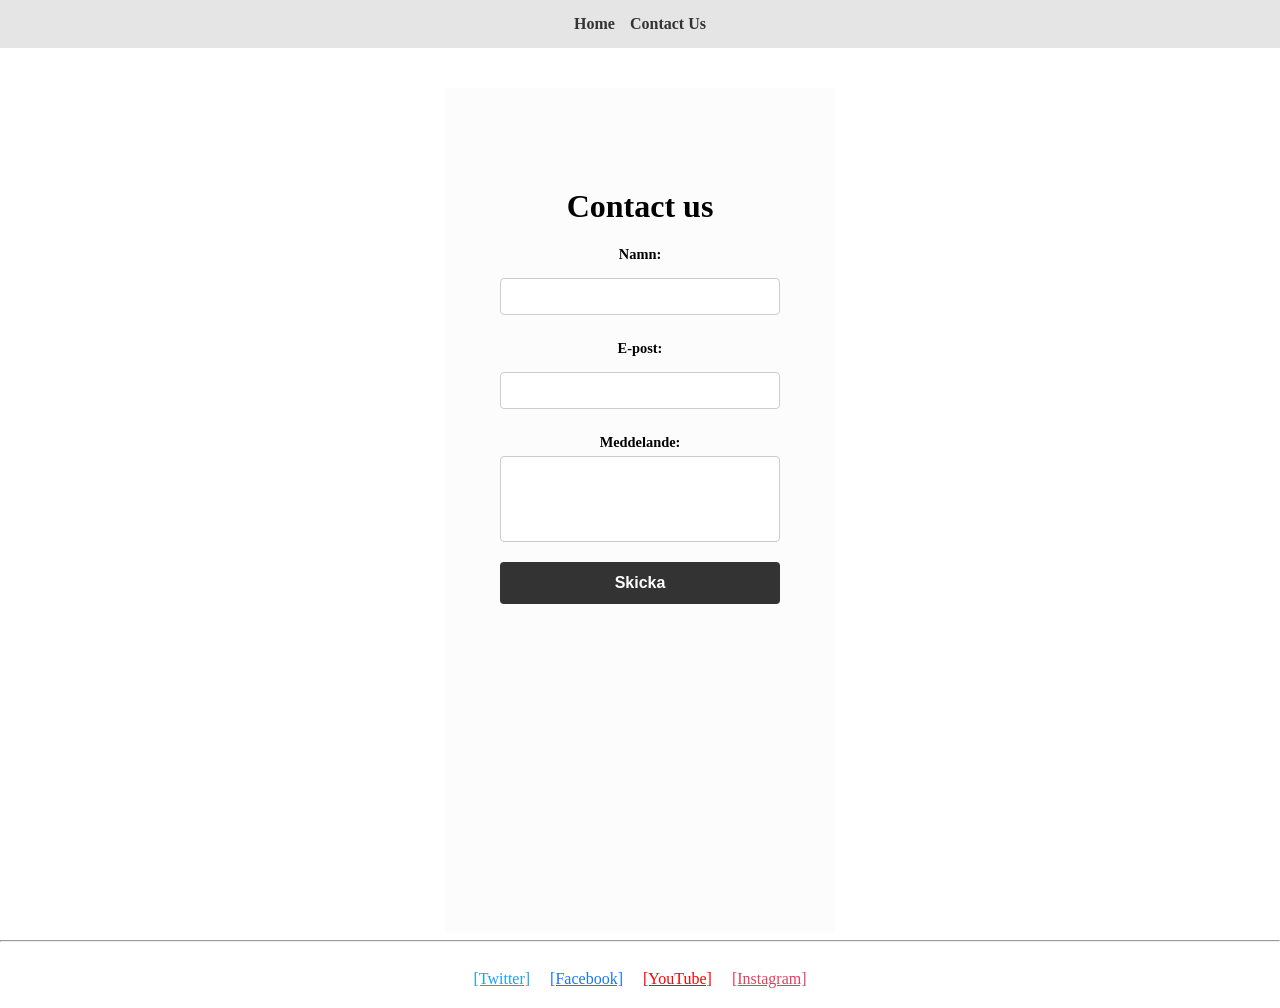
==== contact.html @ 9d0f68a9 "Contact us" ====
<!DOCTYPE html>
<html lang="sv">
<head>
    <meta charset="UTF-8">
    <meta name="viewport" content="width=device-width, initial-scale=1.0">
    <title>Contact Us</title>
    <link rel="stylesheet" href="style.css">
</head>
<body>

    <!-- Simple Navigation to jump between pages -->
    <nav style="display: flex; gap: 15px; justify-content: center; padding: 15px; background: rgba(0,0,0,0.1);">
        <a href="index.html" style="text-decoration: none; font-weight: bold; color: #333;">Home</a>
        <a href="contact.html" style="text-decoration: none; font-weight: bold; color: #333;">Contact Us</a>
    </nav>

    <!-- The required Form Component -->
    <main class="mobile" style="margin-top: 40px;">
        <h1>Contact us</h1>
        
       <form style="display: flex; flex-direction: column; gap: 15px; align-items: center; text-align: center; width: 100%; max-width: 100%; box-sizing: border-box;">
    
    <!-- Namn Box -->
    <div style="width: 100%; box-sizing: border-box;">
        <label for="name" style="font-weight: bold; font-size: 0.9rem; display: block; margin-bottom: 5px;">Namn:</label>
        <input type="text" id="name" style="width: 100%; max-width: 280px; padding: 10px; box-sizing: border-box; border: 1px solid #ccc; border-radius: 4px; display: inline-block;" required>
    </div>
    
    <!-- E-post Box -->
    <div style="width: 100%; box-sizing: border-box;">
        <label for="email" style="font-weight: bold; font-size: 0.9rem; display: block; margin-bottom: 5px;">E-post:</label>
        <input type="email" id="email" style="width: 100%; max-width: 280px; padding: 10px; box-sizing: border-box; border: 1px solid #ccc; border-radius: 4px; display: inline-block;" required>
    </div>
    
    <!-- Meddelande Box -->
    <div style="width: 100%; box-sizing: border-box;">
        <label for="msg" style="font-weight: bold; font-size: 0.9rem; display: block; margin-bottom: 5px;">Meddelande:</label>
        <textarea id="msg" rows="4" style="width: 100%; max-width: 280px; padding: 10px; box-sizing: border-box; border: 1px solid #ccc; border-radius: 4px; resize: none; font-family: inherit; display: inline-block; vertical-align: top; margin: 0;"></textarea>
    </div>
    
    <!-- Button -->
    <button type="submit" style="width: 100%; max-width: 280px; padding: 12px; background-color: #333; color: white; border: none; border-radius: 4px; cursor: pointer; font-weight: bold; font-size: 1rem; margin-top: 5px;">Skicka</button>
</form>

    </main>

    <!-- Socials Footer -->
    <footer>
        <hr>
        <div style="display: flex; gap: 20px; justify-content: center; padding: 20px 0;">
            <a href="https://twitter.com" target="_blank" style="color: #1DA1F2;">[Twitter]</a>
            <a href="https://facebook.com" target="_blank" style="color: #1877F2;">[Facebook]</a>
            <a href="https://youtube.com" target="_blank" style="color: #FF0000;">[YouTube]</a>
            <a href="https://instagram.com" target="_blank" style="color: #E4405F;">[Instagram]</a>
        </div>
    </footer>

</body>
</html>
---- style.css ----
body{
    margin: 0;
}
.mobile {
    width: 390px;
    min-height: 844px;
    background-color: rgb(252, 252, 252);
    margin: auto;
    text-align: center;
}
h1 {
    padding-top: 100px;
}
h2 {
    background-color: rgb(180, 180, 180);
}
input {
    width: 70%;
    margin: 10px;
}
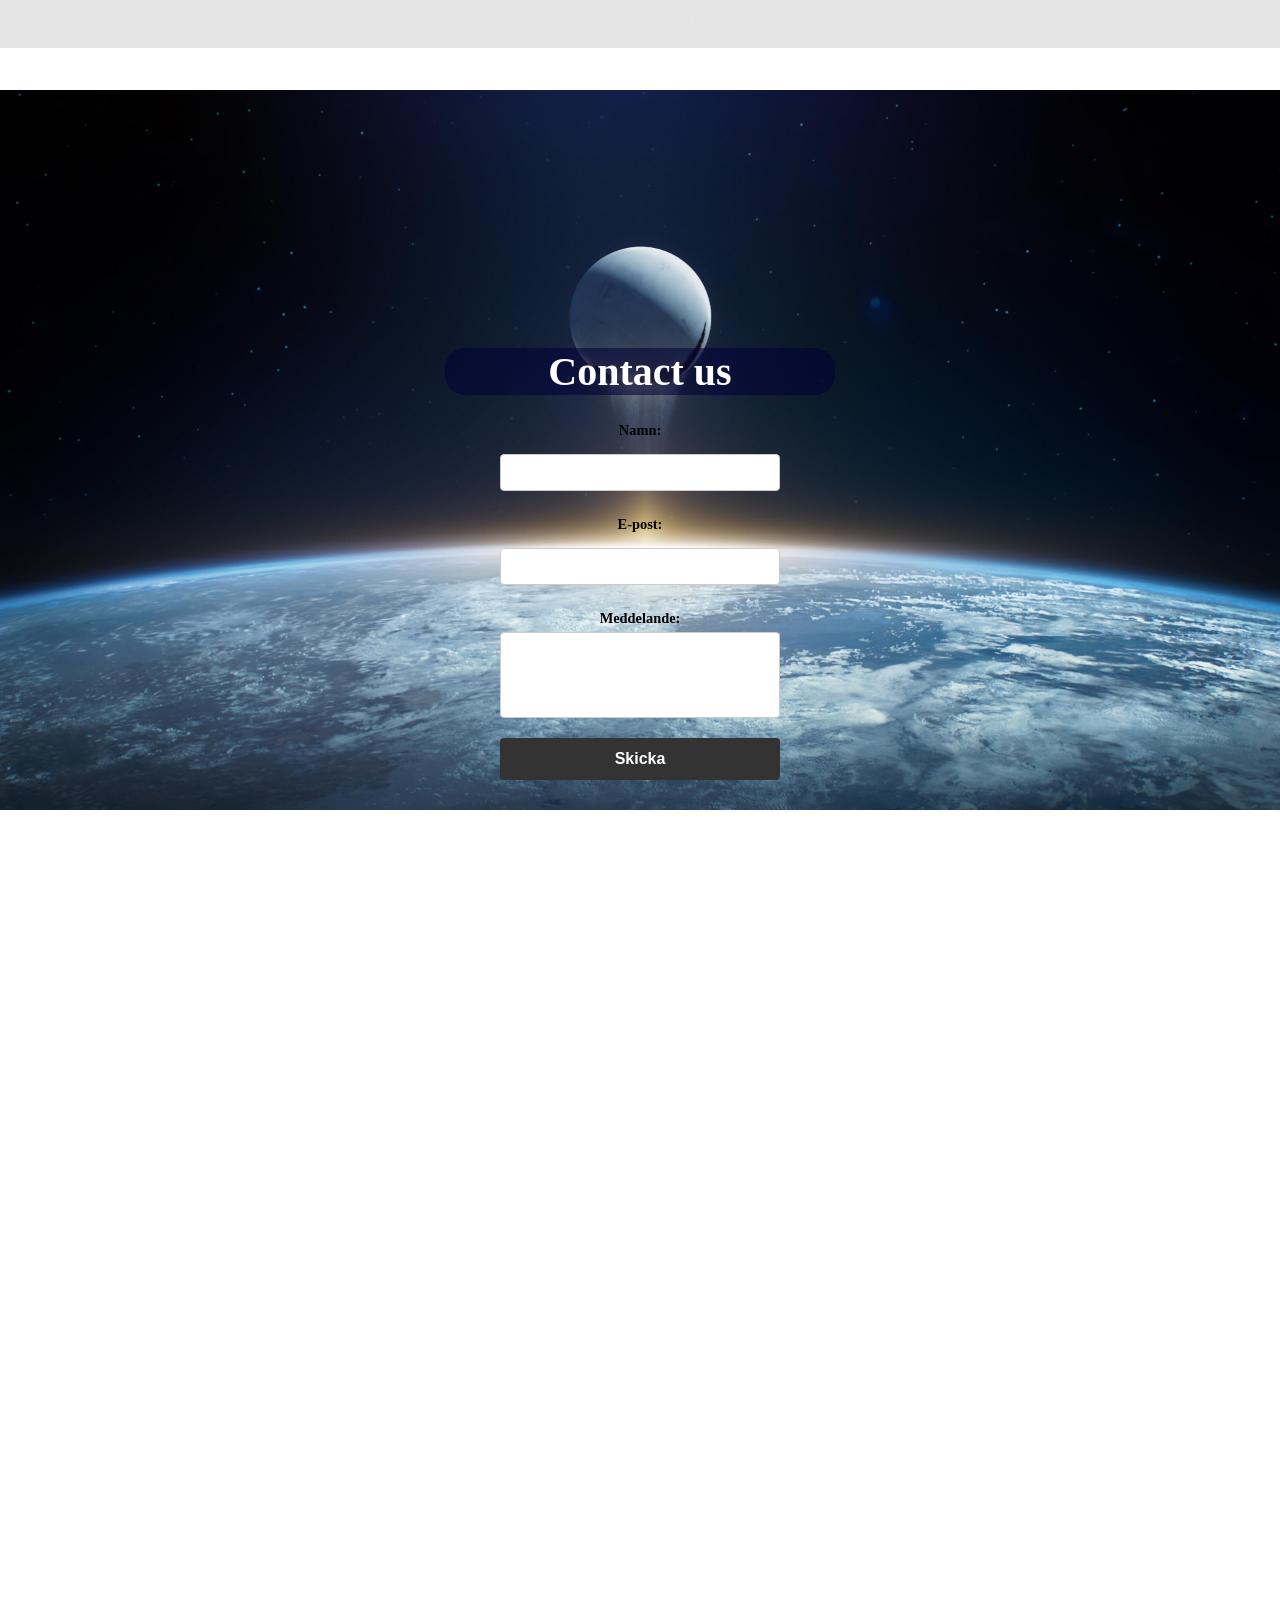
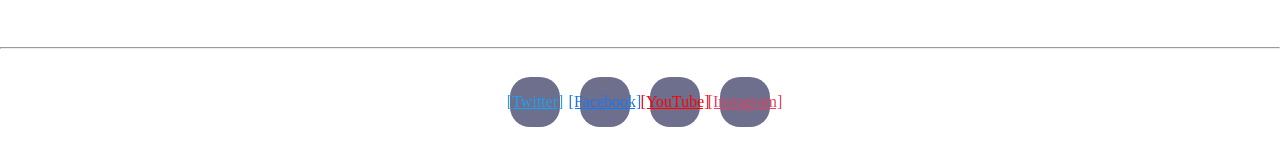
==== commit ee9bd3e5: "Contact us update" ====
--- a/contact.html
+++ b/contact.html
@@ -10,8 +10,8 @@
 
     <!-- Simple Navigation to jump between pages -->
     <nav style="display: flex; gap: 15px; justify-content: center; padding: 15px; background: rgba(0,0,0,0.1);">
-        <a href="index.html" style="text-decoration: none; font-weight: bold; color: #333;">Home</a>
-        <a href="contact.html" style="text-decoration: none; font-weight: bold; color: #333;">Contact Us</a>
+        <a href="index.html" style="text-decoration: none; font-weight: bold; color: #e6e6e6;">Home</a>
+        <a href="contact.html" style="text-decoration: none; font-weight: bold; color: #e6e6e6;">Contact Us</a>
     </nav>
 
     <!-- The required Form Component -->
@@ -40,6 +40,18 @@
     
     <!-- Button -->
     <button type="submit" style="width: 100%; max-width: 280px; padding: 12px; background-color: #333; color: white; border: none; border-radius: 4px; cursor: pointer; font-weight: bold; font-size: 1rem; margin-top: 5px;">Skicka</button>
+
+<div class="mobile">
+ 
+<p>
+    Öppettider
+    <br>
+    Mån-Fre: 08:00-22:00
+    <br>
+    Lör-Sön: Stängt
+</p>
+ 
+</div>
 </form>
 
     </main>
--- a/style.css
+++ b/style.css
@@ -1,20 +1,53 @@
 body{
     margin: 0;
+    background: url(zj4we7fjulia1.jpg) center / 100% no-repeat fixed;
+}
+footer a {
+
+    display: flex;
+    background-color: rgba(0, 0, 56, 0.568);
+    width: 50px;
+    height: 50px;
+    justify-content: center;
+    align-items: center;
+    border-radius: 20px;
 }
 .mobile {
     width: 390px;
     min-height: 844px;
-    background-color: rgb(252, 252, 252);
     margin: auto;
     text-align: center;
 }
+img {
+    position: relative;
+    display: flex;
+    justify-content: center;
+    width: 300%;
+}
 h1 {
-    padding-top: 100px;
+    margin-top: 300px;
+    background-color: rgba(0, 0, 56, 0.568);
+    color: white;
+    font-size: 40px;
+    top: 200px;
+    border-radius: 20px;
 }
 h2 {
-    background-color: rgb(180, 180, 180);
+    color: white;
+    border-radius: 20px;
+    margin-top: 40px;
 }
 input {
+
     width: 70%;
     margin: 10px;
+}
+p {
+    position: absolute;
+    display: flex;
+    font-size: 20px;
+    color:white;
+    left: 0px;
+    bottom: 0px;
+
 }
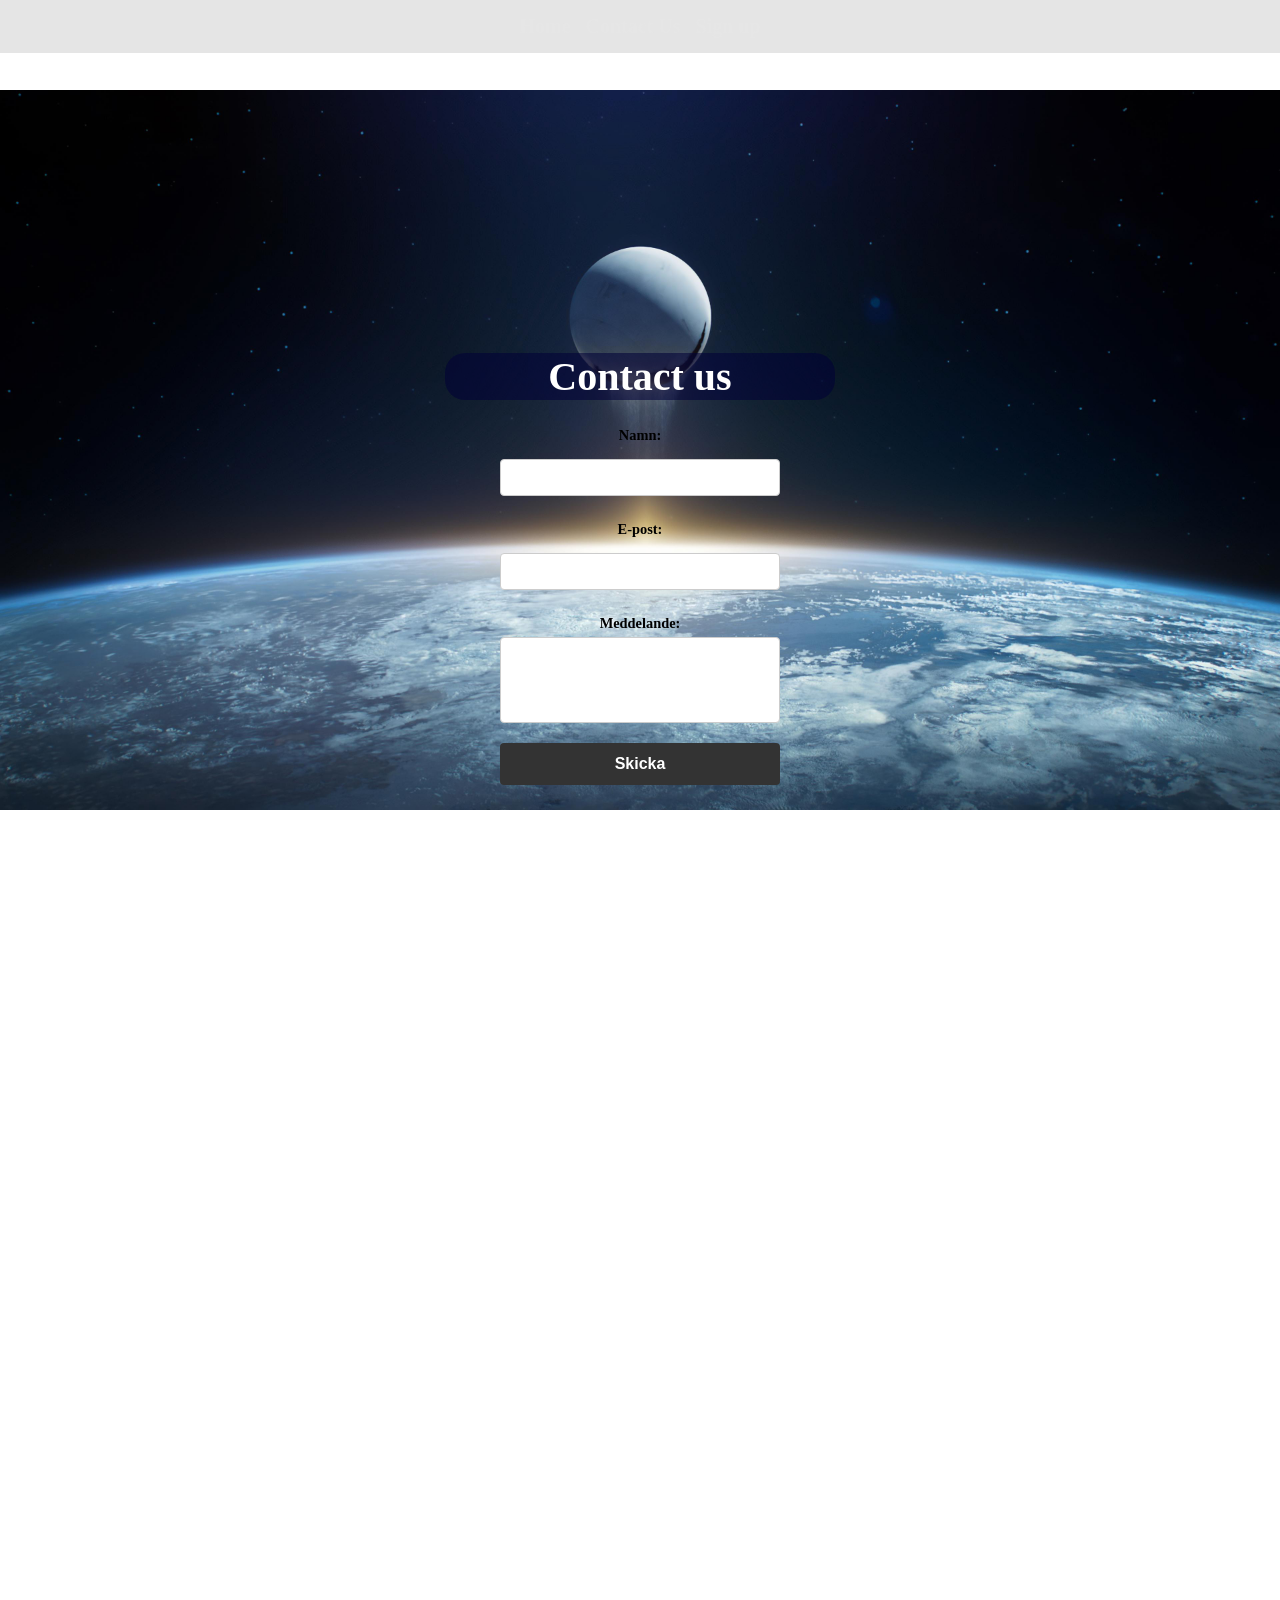
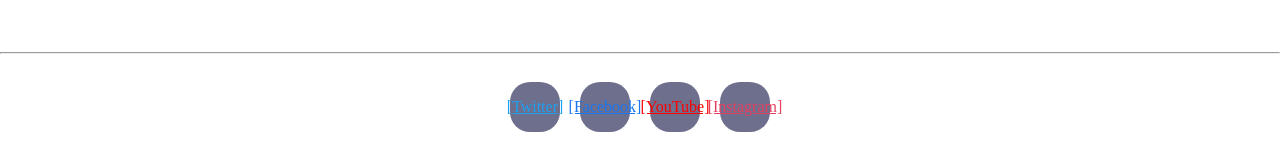
==== commit 71c50024: "dbvfgfd" ====
--- a/contact.html
+++ b/contact.html
@@ -9,10 +9,11 @@
 <body>
 
     <!-- Simple Navigation to jump between pages -->
-    <nav style="display: flex; gap: 15px; justify-content: center; padding: 15px; background: rgba(0,0,0,0.1);">
-        <a href="index.html" style="text-decoration: none; font-weight: bold; color: #e6e6e6;">Home</a>
-        <a href="contact.html" style="text-decoration: none; font-weight: bold; color: #e6e6e6;">Contact Us</a>
-    </nav>
+  <nav style="display: flex; gap: 15px; justify-content: center; padding: 15px; background: rgba(0,0,0,0.1);">
+    <a href="index.html" style="text-decoration: none; font-weight: bold; color: #e6e6e6;">Home</a>
+    <a href="contact.html" style="text-decoration: none; font-weight: bold; color: #e6e6e6;">Contact Us</a>
+    <a href="signup.html"style="text-decoration: none; font-weight: bold; color: #e6e6e6;">Sign up</a>
+</nav>
 
     <!-- The required Form Component -->
     <main class="mobile" style="margin-top: 40px;">
--- a/style.css
+++ b/style.css
@@ -49,5 +49,7 @@
     color:white;
     left: 0px;
     bottom: 0px;
-
+}
+nav {
+    font-size: 20px;
 }
